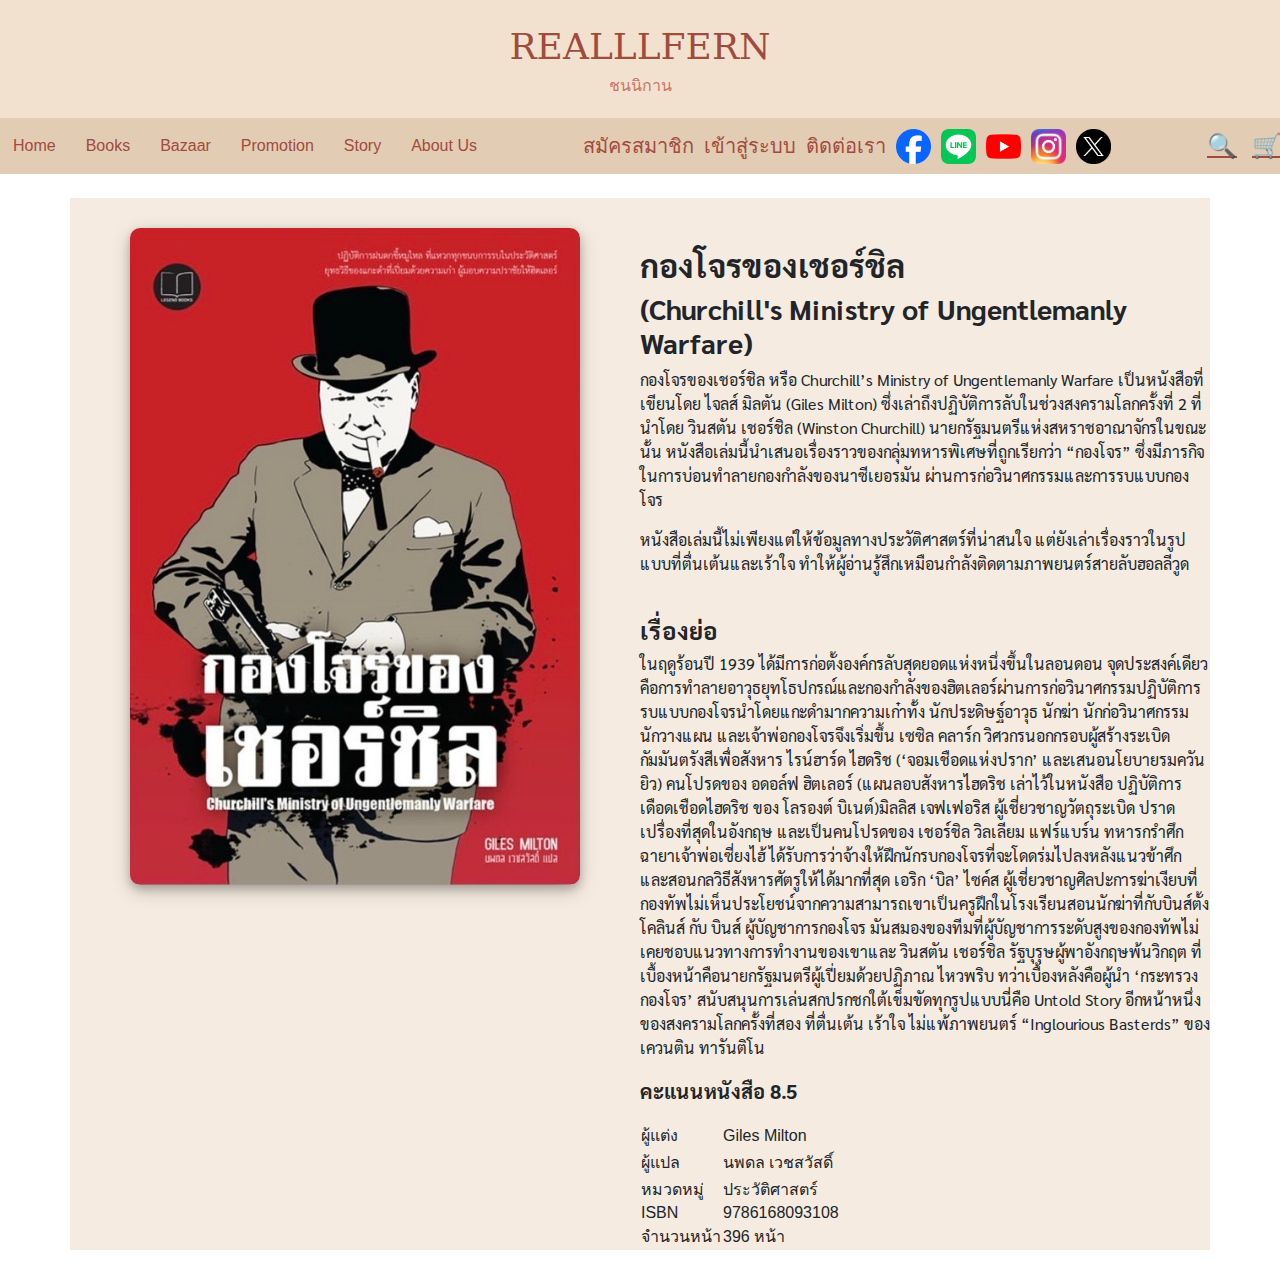
==== 01/1.html @ e38f4e7b "Ver2" ====
<html lang="en">

<head>
	<meta charset="utf-8">
	<meta name="viewport" content="width=device-width, initial-scale=1">
	<title>แนะนำหนังสือ “กองโจรของเชอร์ชิล (Churchill’s Ministry of Ungentlemanly Warfare)”</title>
    <meta name="keywords" content="กองโจรของเชอร์ชิล,Churchill’s Ministry of Ungentlemanly Warfare,ไจลส์ มิลตัน,วินสตัน เชอร์ชิล,สงครามโลกครั้งที่ 2,นาซีเยอรมัน,ภารกิจลับ">
	<meta name="description" content="กองโจรของเชอร์ชิล หรือ Churchill’s Ministry of Ungentlemanly Warfare เป็นหนังสือที่เขียนโดย ไจลส์ มิลตัน (Giles Milton) ซึ่งเล่าถึงภารกิจลับในช่วงสงครามโลกครั้งที่ 2 ที่นำโดย วินสตัน เชอร์ชิล (Winston Churchill) นายกรัฐมนตรีแห่งสหราชอาณาจักรในขณะนั้น">


	<link href="https://cdn.jsdelivr.net/npm/bootstrap@5.3.0-alpha3/dist/css/bootstrap.min.css" rel="stylesheet" crossorigin="anonymous">

	<link rel="preconnect" href="https://fonts.googleapis.com">
	<link rel="preconnect" href="https://fonts.gstatic.com" crossorigin>
	<link href="https://fonts.googleapis.com/css2?family=Itim&family=Noto+Serif+Thai:wght@100..900&family=Sarabun:ital,wght@0,100;0,200;0,300;0,400;0,500;0,600;0,700;0,800;1,100;1,200;1,300;1,400;1,500;1,600;1,700;1,800&display=swap" rel="stylesheet">

	<link rel="stylesheet" href="css/style.css">

</head>
<header>
	<!-- Header section -->
	<div class="row bg-body-tertiary sticky-top">
	<div class=" header">
		<div class="logo">
			REALLLFERN
			<small>ชนนิกาน</small>
		</div>
	</div>

	<!-- Navigation bar -->
	<section class="nav">
		<ul class="menu">
			<li><a href="#">Home</a></li>
			<li><a href="#">Books</a></li>
			<li><a href="#">Bazaar</a></li>
			<li><a href="#">Promotion</a></li>
			<li><a href="#">Story</a></li>
			<li><a href="#">About Us</a></li>
		</ul>
		<div class="icons">
			<a href="#">สมัครสมาชิก</a>
			<a href="#">เข้าสู่ระบบ</a>
			<a href="#">ติดต่อเรา</a>
			<a href="#"><img src="2023_Facebook_icon.svg.webp" alt="Facebook" width="35" height="35"></a>
			<a href="#"><img src="LINE_New_App_Icon_(2020-12).png" alt="Line" width="35" height="35"></a>
			<a href="#"><img src="1384060.png" alt="YouTube" width="35" height="35"></a>
			<a href="#"><img src="Instagram_icon.png.webp" alt="Instagram" width="35" height="35"></a>
			<a href="#"><img src="1691832581twitter-x-icon-png.png" alt="X" width="35" height="35"></a>

		</div>
		<div class="search-cart">
			<a href="#">&#128269;</a> <!-- Search icon -->
			<a href="#">&#128722;</a> <!-- Cart icon -->
		</div>
	</section>
</header>


<body>
 <div class="container" style="background-color: #f5ebe0;">

<!-- รูปหนังสือที่แนะนำ -->
<div class="row my-4">
    <div class="col-md-6 px-0" id="churchill">
        <img src="กองโจรของเชอชิล.jpg"/>
    </div>

<!-- ข้อความแนะนำ -->
<div class="col-md-6 px-0">
	<br>
	<br>
        <h2> 
           <strong> กองโจรของเชอร์ชิล  </strong>
		</h2>
		  <h3> 
			<strong>(Churchill's Ministry of Ungentlemanly Warfare)</strong>
        </h3>

        <p class="fs-6">
            กองโจรของเชอร์ชิล หรือ Churchill’s Ministry of Ungentlemanly Warfare เป็นหนังสือที่เขียนโดย ไจลส์ มิลตัน (Giles Milton) ซึ่งเล่าถึงปฏิบัติการลับในช่วงสงครามโลกครั้งที่ 2 ที่นำโดย วินสตัน เชอร์ชิล (Winston Churchill) นายกรัฐมนตรีแห่งสหราชอาณาจักรในขณะนั้น หนังสือเล่มนี้นำเสนอเรื่องราวของกลุ่มทหารพิเศษที่ถูกเรียกว่า “กองโจร” ซึ่งมีภารกิจในการบ่อนทำลายกองกำลังของนาซีเยอรมัน ผ่านการก่อวินาศกรรมและการรบแบบกองโจร
		</p>
		<p class="fs-6">
		    หนังสือเล่มนี้ไม่เพียงแต่ให้ข้อมูลทางประวัติศาสตร์ที่น่าสนใจ แต่ยังเล่าเรื่องราวในรูปแบบที่ตื่นเต้นและเร้าใจ ทำให้ผู้อ่านรู้สึกเหมือนกำลังติดตามภาพยนตร์สายลับฮอลลีวูด
		</p>
		<br>
<!-- บรรยายหนังสือ -->
        <h4>
            <strong>เรื่องย่อ</strong>
        </h4>
        <p class="fs-6">
            ในฤดูร้อนปี 1939 ได้มีการก่อตั้งองค์กรลับสุดยอดแห่งหนึ่งขึ้นในลอนดอน จุดประสงค์เดียวคือการทำลายอาวุธยุทโธปกรณ์และกองกำลังของฮิตเลอร์ผ่านการก่อวินาศกรรมปฏิบัติการรบแบบกองโจรนำโดยแกะดำมากความเก๋าทั้ง นักประดิษฐ์อาวุธ นักฆ่า นักก่อวินาศกรรม นักวางแผน และเจ้าพ่อกองโจรจึงเริ่มขึ้น เซซิล คลาร์ก วิศวกรนอกกรอบผู้สร้างระเบิดกัมมันตรังสีเพื่อสังหาร ไรน์ฮาร์ด ไฮดริช (‘จอมเชือดแห่งปราก’ และเสนอนโยบายรมควันยิว) คนโปรดของ อดอล์ฟ ฮิตเลอร์ (แผนลอบสังหารไฮดริช เล่าไว้ในหนังสือ ปฏิบัติการเดือดเชือดไฮดริช ของ โลรองต์ บิเนต์)มิลลิส เจฟเฟอริส ผู้เชี่ยวชาญวัตถุระเบิด ปราดเปรื่องที่สุดในอังกฤษ และเป็นคนโปรดของ เชอร์ชิล วิลเลียม แฟร์แบร์น ทหารกรำศึก ฉายาเจ้าพ่อเซี่ยงไฮ้ ได้รับการว่าจ้างให้ฝึกนักรบกองโจรที่จะโดดร่มไปลงหลังแนวข้าศึก และสอนกลวิธีสังหารศัตรูให้ได้มากที่สุด เอริก ‘บิล’ ไซค์ส ผู้เชี่ยวชาญศิลปะการฆ่าเงียบที่กองทัพไม่เห็นประโยชน์จากความสามารถเขาเป็นครูฝึกในโรงเรียนสอนนักฆ่าที่กับบินส์ตั้งโคลินส์ กับ บินส์ ผู้บัญชาการกองโจร มันสมองของทีมที่ผู้บัญชาการระดับสูงของกองทัพไม่เคยชอบแนวทางการทำงานของเขาและ วินสตัน เชอร์ชิล รัฐบุรุษผู้พาอังกฤษพ้นวิกฤต ที่เบื้องหน้าคือนายกรัฐมนตรีผู้เปี่ยมด้วยปฏิภาณ ไหวพริบ ทว่าเบื้องหลังคือผู้นำ ‘กระทรวงกองโจร’ สนับสนุนการเล่นสกปรกชกใต้เข็มขัดทุกรูปแบบนี่คือ Untold Story อีกหน้าหนึ่งของสงครามโลกครั้งที่สอง ที่ตื่นเต้น เร้าใจ ไม่แพ้ภาพยนตร์ “Inglourious Basterds” ของ เควนติน ทารันติโน
        </p>
	<p class="fs-5"> <strong>คะแนนหนังสือ 8.5 </strong></p>
    <table class="fs-6">
		<tr>
			<td>ผู้แต่ง</td>
			<td>Giles Milton</td>
		</tr>
		<tr>
			<td>ผู้แปล</td>
			<td>นพดล เวชสวัสดิ์</td>
		</tr>

		<tr>
			<td>หมวดหมู่</td>
			<td>ประวัติศาสตร์</td>
		</tr>

		<tr>
			<td>ISBN</td>
			<td> 9786168093108 </td>
		</tr>

		<tr>
			<td>จำนวนหน้า</td>
			<td>396 หน้า</td>
		</tr>
	</table>



</div>
</div>



    

</div>
  </body>
    <script src="https://cdn.jsdelivr.net/npm/bootstrap@5.3.3/dist/js/bootstrap.bundle.min.js" integrity="sha384-YvpcrYf0tY3lHB60NNkmXc5s9fDVZLESaAA55NDzOxhy9GkcIdslK1eN7N6jIeHz" crossorigin="anonymous"></script>
  </body>
</html>
---- 01/css/style.css ----
body {
    font-family: Arial, sans-serif;
    margin: 0;
    padding: 0;
}
/* Header styling */
.header {
    background-color: #f3e1d0;
    padding: 20px;
    text-align: center;
}
.header .logo {
    font-size: 36px;
    font-family: 'serif';
    color: #a14b3e;
}
.header .logo small {
    display: block;
    font-size: 16px;
    color: #c77768;
}
/* Navigation bar styling */
.nav {
    background-color: #e3ccb4;
    padding: 10px;
    display: flex;
    justify-content: space-between;
    align-items: center;
}
.nav .menu {
    list-style: none;
    margin: 0;
    padding: 0;
    display: flex;
}
.nav .menu li {
    margin: 0 15px;
}
.nav .menu li a {
    text-decoration: none;
    color: #a14b3e;
    font-size: 16px;
}
.nav .icons {
    display: flex;
    align-items: center;
}
.nav .icons a {
    margin-left: 10px;
    font-size: 20px;
    color: #a14b3e;
    text-decoration: none;
}
.nav .search-cart {
    display: flex;
    align-items: center;
}
.nav .search-cart a {
    margin-left: 15px;
    font-size: 24px;
    color: #a14b3e;
}

p{
    font-family: "Sarabun", sans-serif;
    font-weight: 400;
    font-style: normal;
}
 
h1{
    font-family: "Sarabun", sans-serif;
    font-weight: 400;
    font-style: normal;
}

h2{
    font-family: "Sarabun", sans-serif;
    font-weight: 400;
    font-style: normal;
}
 
h3{
    font-family: "Sarabun", sans-serif;
    font-weight: 400;
    font-style: normal;
}


h4{
    font-family: "Sarabun", sans-serif;
    font-weight: 500;
    font-style: normal;
   }

#churchill{
    img{
        margin-top: 30px;
        margin-bottom: 20px;
        margin-left: 60px;
        width: 450px;
        height: auto;
        border-radius: 10px;
        box-shadow: 0 4px 8px 0 rgba(0, 0, 0, 0.2), 0 6px 20px 0 rgba(0, 0, 0, 0.19);
    }
}
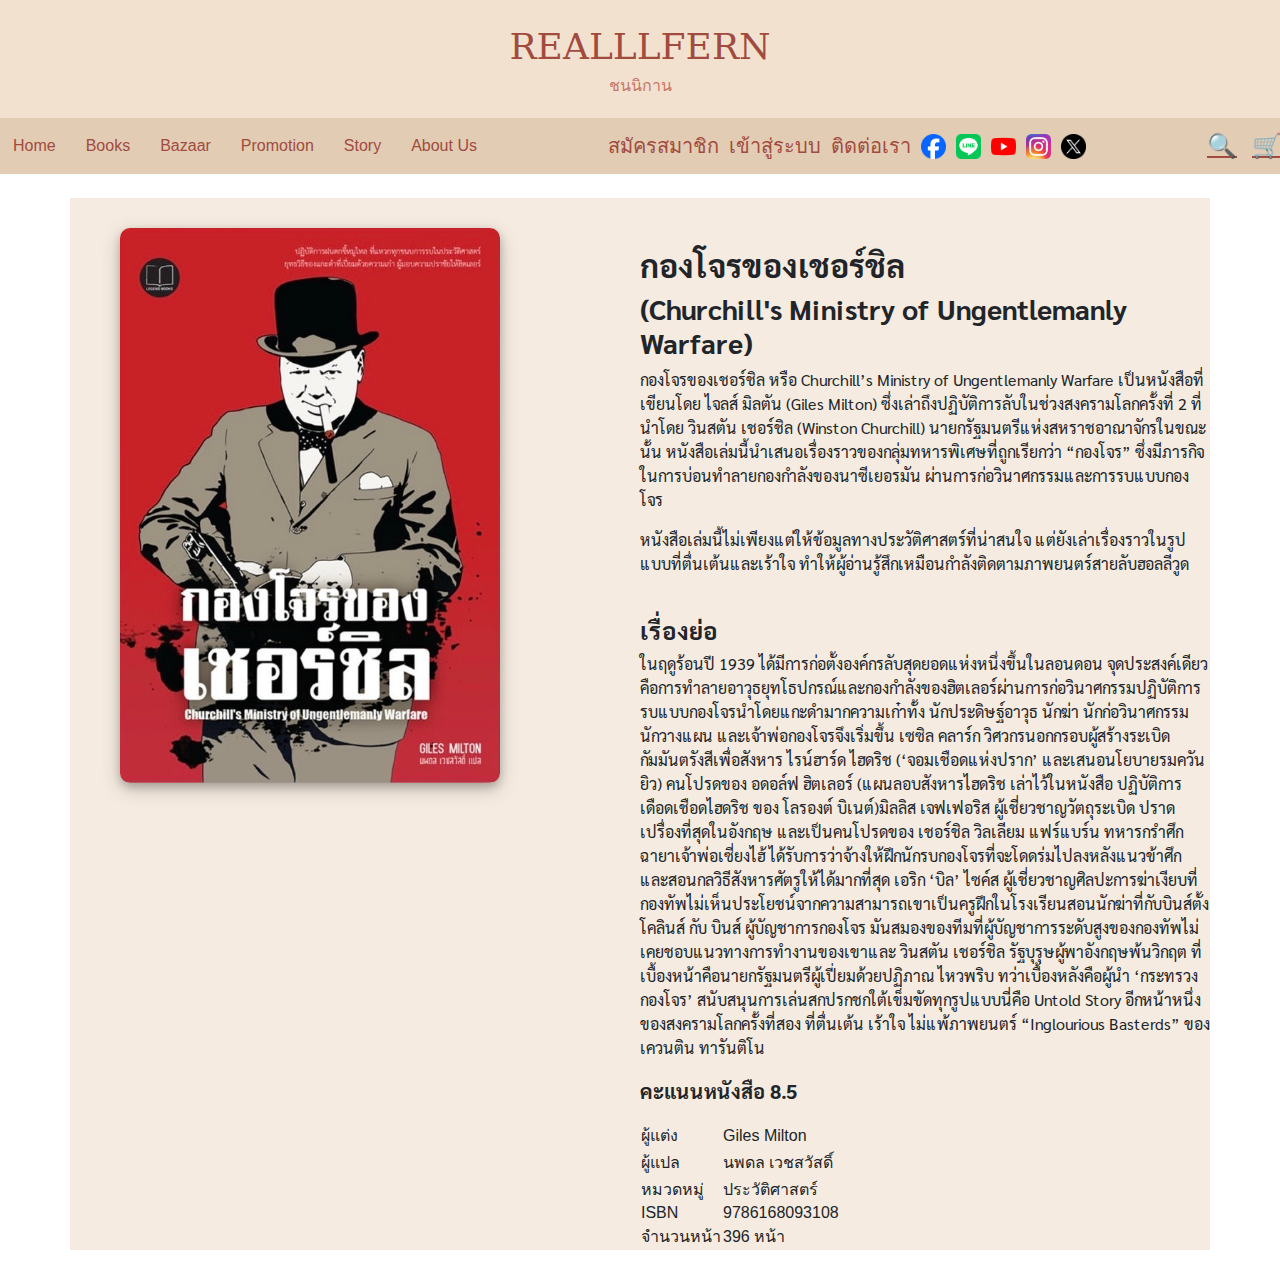
==== commit a2f585ad: "v8" ====
--- a/01/1.html
+++ b/01/1.html
@@ -41,11 +41,11 @@
 			<a href="#">สมัครสมาชิก</a>
 			<a href="#">เข้าสู่ระบบ</a>
 			<a href="#">ติดต่อเรา</a>
-			<a href="#"><img src="2023_Facebook_icon.svg.webp" alt="Facebook" width="35" height="35"></a>
-			<a href="#"><img src="LINE_New_App_Icon_(2020-12).png" alt="Line" width="35" height="35"></a>
-			<a href="#"><img src="1384060.png" alt="YouTube" width="35" height="35"></a>
-			<a href="#"><img src="Instagram_icon.png.webp" alt="Instagram" width="35" height="35"></a>
-			<a href="#"><img src="1691832581twitter-x-icon-png.png" alt="X" width="35" height="35"></a>
+			<a href="#"><img src="images/2023_Facebook_icon.svg.webp" alt="Facebook" width="25" height="25"></a>
+			<a href="#"><img src="images/LINE_New_App_Icon_(2020-12).png" alt="Line" width="25" height="25"></a>
+			<a href="#"><img src="images/1384060.png" alt="YouTube" width="25" height="25"></a>
+			<a href="#"><img src="images/Instagram_icon.png.webp" alt="Instagram" width="25" height="25"></a>
+			<a href="#"><img src="images/1691832581twitter-x-icon-png.png" alt="X" width="25" height="25"></a>
 
 		</div>
 		<div class="search-cart">
@@ -57,12 +57,13 @@
 
 
 <body>
- <div class="container" style="background-color: #f5ebe0;">
+	
+ <div class="container" style="background-color: #f5ebe0;" >
 
 <!-- รูปหนังสือที่แนะนำ -->
 <div class="row my-4">
     <div class="col-md-6 px-0" id="churchill">
-        <img src="กองโจรของเชอชิล.jpg"/>
+        <img src="images/กองโจรของเชอชิล.jpg" class="img-fluid" ait=""/>
     </div>
 
 <!-- ข้อความแนะนำ -->
@@ -121,7 +122,7 @@
 
 </div>
 </div>
-
+</div>
 
 
     
--- a/01/css/style.css
+++ b/01/css/style.css
@@ -96,11 +96,11 @@
     img{
         margin-top: 30px;
         margin-bottom: 20px;
-        margin-left: 60px;
-        width: 450px;
+        margin-left: 50px;
+        width: 380px;
         height: auto;
         border-radius: 10px;
         box-shadow: 0 4px 8px 0 rgba(0, 0, 0, 0.2), 0 6px 20px 0 rgba(0, 0, 0, 0.19);
     }
 }
- + 
